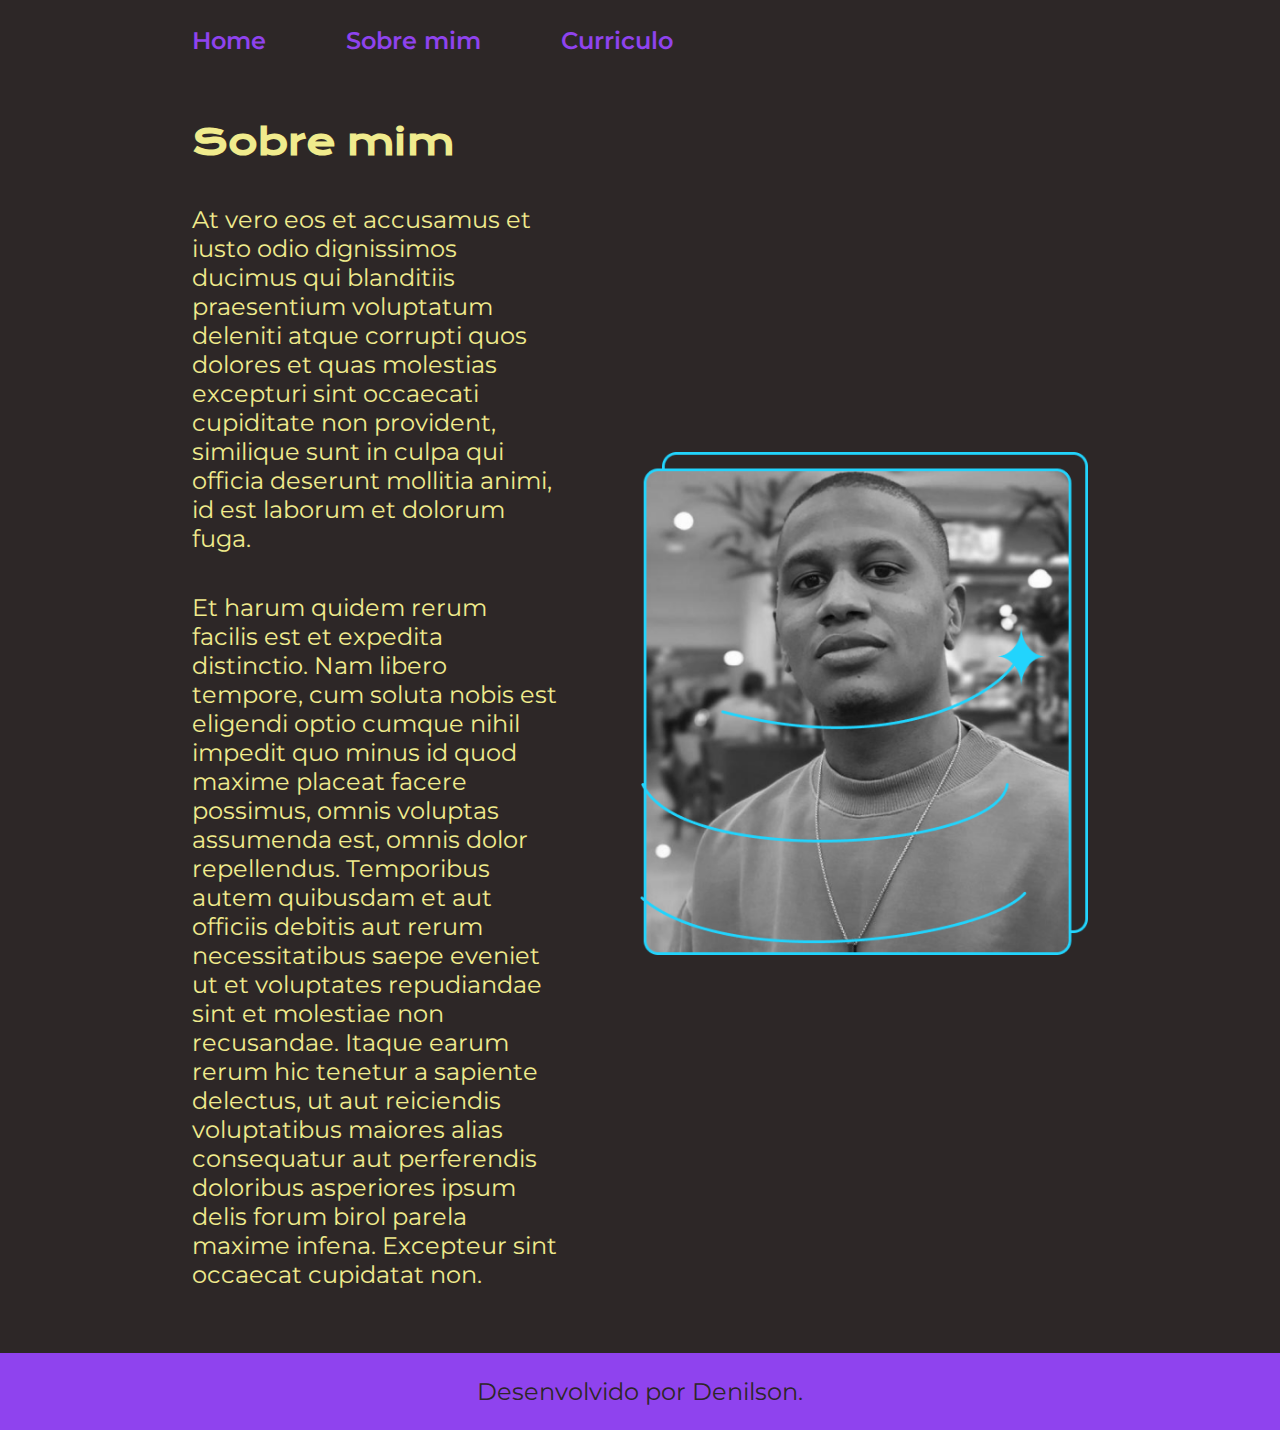
==== about.html @ 3ff7a722 "Add files via upload" ====
<!DOCTYPE html>
<html lang="pt-br">
<head>
    <meta charset="UTF-8">
    <meta http-equiv="X-UA-Compatible" content="IE=edge">
    <meta name="viewport" content="width=device-width, initial-scale=1.0">
    <title>Sobre mim</title>
    <link rel="stylesheet" href="./styles/style.css">
</head>
<body>
    <header class="cabecalho">
        <nav class="cabecalho__menu">
            <a class="cabecalho__menu__link" href="index.html">Home</a>
            <a class="cabecalho__menu__link" href="about.html">Sobre mim</a>
            <a class="cabecalho__menu__link" href="curriculo.html">Curriculo</a>

        </nav>
    </header>
    <main class="apresentacao">
        <section class="apresentacao__conteudo">
            <h1 class="apresentacao__conteudo__titulo">Sobre mim</h1>
            <p class="apresentacao__conteudo__texto">At vero eos et accusamus et iusto odio dignissimos ducimus qui blanditiis praesentium voluptatum deleniti atque corrupti quos dolores et quas molestias excepturi sint occaecati cupiditate non provident, similique sunt in culpa qui officia deserunt mollitia animi, id est laborum et dolorum fuga.</p>
            <p class="apresentacao__conteudo__texto">Et harum quidem rerum facilis est et expedita distinctio. Nam libero tempore, cum soluta nobis est eligendi optio cumque nihil impedit quo minus id quod maxime placeat facere possimus, omnis voluptas assumenda est, omnis dolor repellendus. Temporibus autem quibusdam et aut officiis debitis aut rerum necessitatibus saepe eveniet ut et voluptates repudiandae sint et molestiae non recusandae. Itaque earum rerum hic tenetur a sapiente delectus, ut aut reiciendis voluptatibus maiores alias consequatur aut perferendis doloribus asperiores ipsum delis forum birol parela maxime infena. Excepteur sint occaecat cupidatat non.</p>   
            </h1>
        </section>
        <img class="apresentacao__imagem" src="./assets/assets/Imagem.png" alt="Foto do Denilson Nascimento programando">

    </main>

    <footer class="rodape">
        <p> Desenvolvido por Denilson.</p>
    </footer>

    
</body>
</html>
---- styles/style.css ----
@import url('https://fonts.googleapis.com/css2?family=Krona+One&family=Montserrat:wght@400;600&display=swap');

:root {
    --cor-primaria: #2D2727;
    --cor-secundaria: #F0EB8D;
    --cor-terciaria: #8F43EE;
    --cor-hover: #413543;

    --fonte-primaria: 'Krona One', sans-serif;
    --fonte-secundaria: 'Montserrat', sans-serif;



}

*{
    margin: 0;
    padding: 0;
}


body {
    
    box-sizing: border-box;
    background-color: var(--cor-primaria);
    color: var(--cor-secundaria);
}

.cabecalho {
    padding: 2% 0% 0% 15%;

}

.cabecalho__menu {
    display: flex;
    gap: 80px;
}

.cabecalho__menu__link {
    font-family: var(--fonte-secundaria);
    font-size: 1.5rem;
    font-weight: 600;
    color: var(--cor-terciaria);
    text-decoration: none;
}




.apresentacao {
    padding: 5% 15%;
    display: flex;
    align-items: center;
    justify-content: space-between;
    gap: 82px;
}

.apresentacao__conteudo {
    width: 50%;
    display: flex;
    flex-direction: column;
    gap: 40px;
}

.apresentacao__conteudo__titulo {
    font-size: 2.25rem;
    font-family: var(--fonte-primaria);
}

.titulo-destaque {
    color: var(--cor-terciaria);
 }

.apresentacao__conteudo__texto {
    font-size: 1.5rem;
    font-family: var(--fonte-secundaria);
}

.apresentacao__links {
    display: flex;
    flex-direction: column;
    justify-content: space-between;
    align-items: center;
    gap: 32px;

}

.apresentacao__links__subtitulo {
    font-family: var(--fonte-primaria);
    font-weight: 400;
    font-size: 1.5rem ;
}

.apresentacao__links__navegacao {
    
    display: flex;
    justify-content: center;
    gap: 16px;
    border: 2px solid var(--cor-terciaria);
    width: 50%;
    text-align: center;
    border-radius: 8px;
    font-size: 1.5rem;
    font-weight: 600;
    padding: 21.5px 0;
    text-decoration: none;
    color: #F6F6F6;
    font-family: var(--fonte-secundaria);
    
}

.apresentacao__links__link:hover {
    background-color: var(--cor-hover);

}

.apresentacao__imagem{
    width: 50%;
}

.rodape{
    padding: 24px;
    color: var(--cor-primaria);
    background-color: var(--cor-terciaria);
    text-align: center;
    font-family: var(--fonte-secundaria);
    font-size: 1.5rem;
}

@media (max-width: 1200px) {
    .cabecalho {
       padding: 10%; 
    }

    .cabecalho__menu {
        justify-content: center;
    }

    .apresentacao {
        flex-direction: column-reverse;
        padding: 5%;
    }

    .apresentacao__conteudo {
        width: auto;
    }

    
}
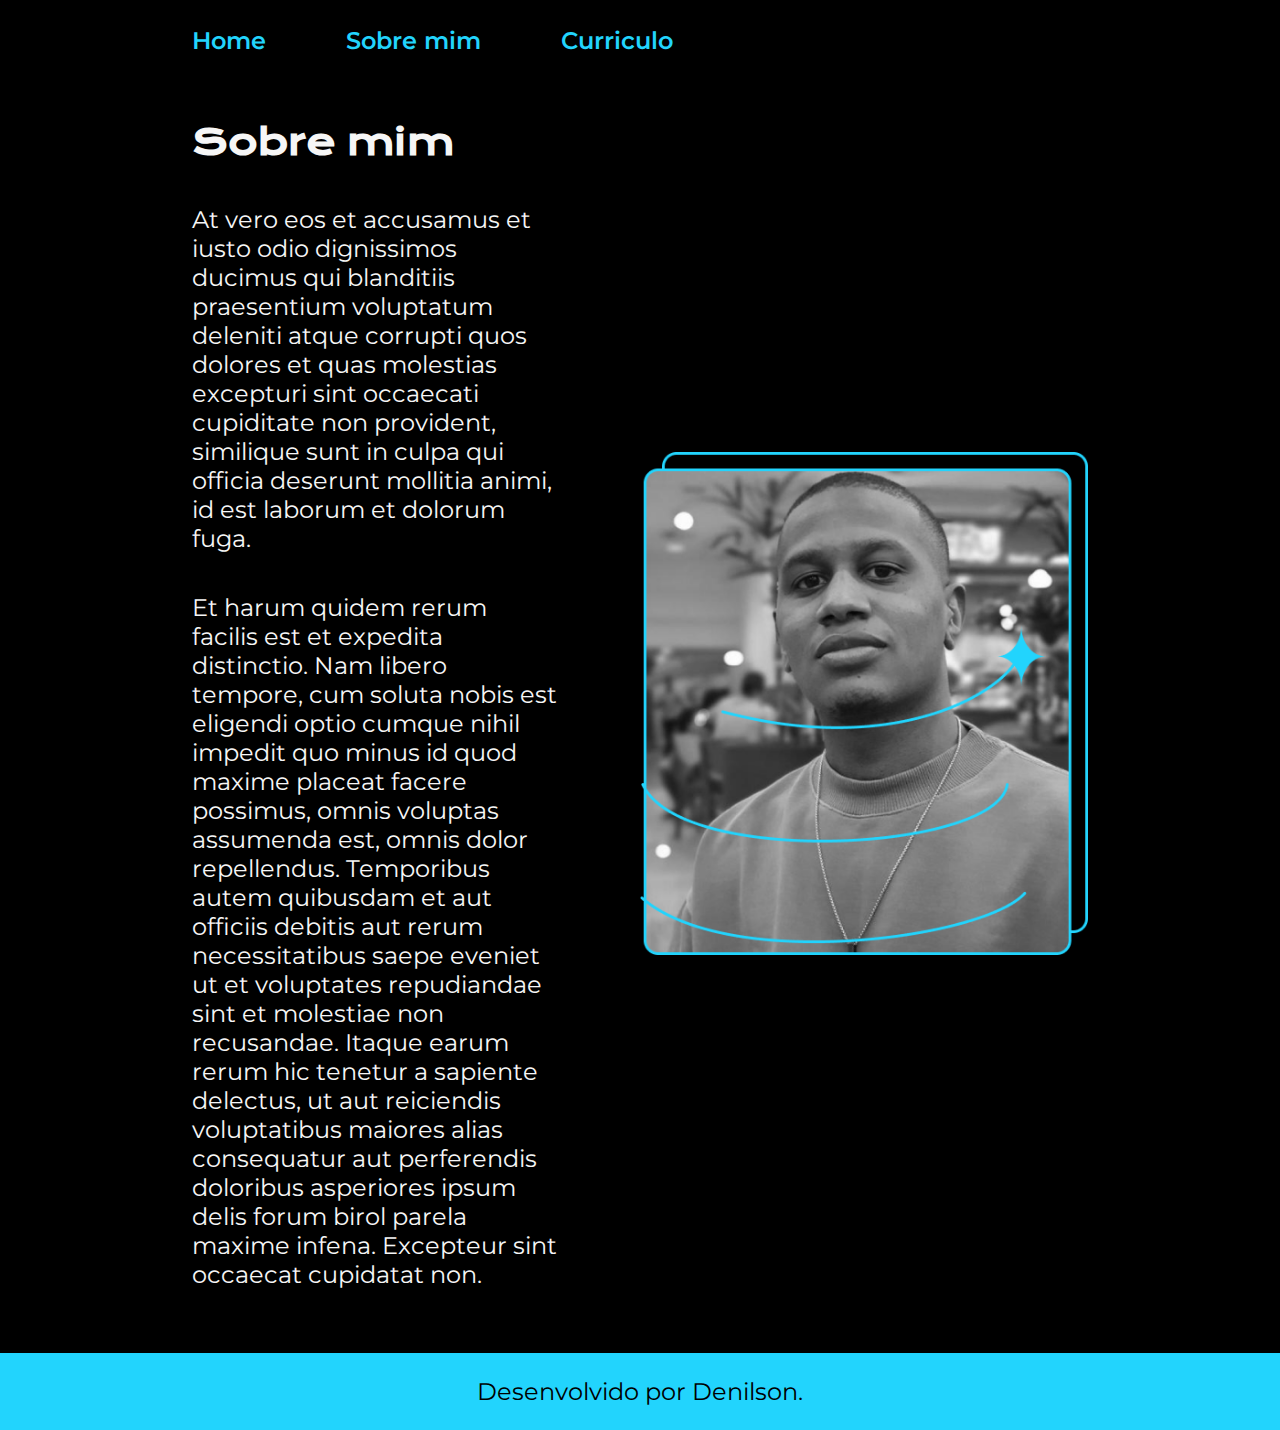
==== commit 30572ff5: "attt about" ====
--- a/about.html
+++ b/about.html
@@ -33,4 +33,4 @@
 
     
 </body>
-</html>+</html>
--- a/styles/style.css
+++ b/styles/style.css
@@ -1,10 +1,10 @@
 @import url('https://fonts.googleapis.com/css2?family=Krona+One&family=Montserrat:wght@400;600&display=swap');
 
 :root {
-    --cor-primaria: #2D2727;
-    --cor-secundaria: #F0EB8D;
-    --cor-terciaria: #8F43EE;
-    --cor-hover: #413543;
+    --cor-primaria: #000000;
+    --cor-secundaria: #F6F6F6;
+    --cor-terciaria: #22D4FD;
+    --cor-hover: #272727;
 
     --fonte-primaria: 'Krona One', sans-serif;
     --fonte-secundaria: 'Montserrat', sans-serif;
@@ -109,7 +109,7 @@
     
 }
 
-.apresentacao__links__link:hover {
+.apresentacao__links__navegacao:hover {
     background-color: var(--cor-hover);
 
 }
@@ -148,3 +148,12 @@
     
 }
 
+@media (max-width: 460px) {
+    .cabecalho__menu {
+        gap: 43px;
+    }
+
+}
+
+
+
